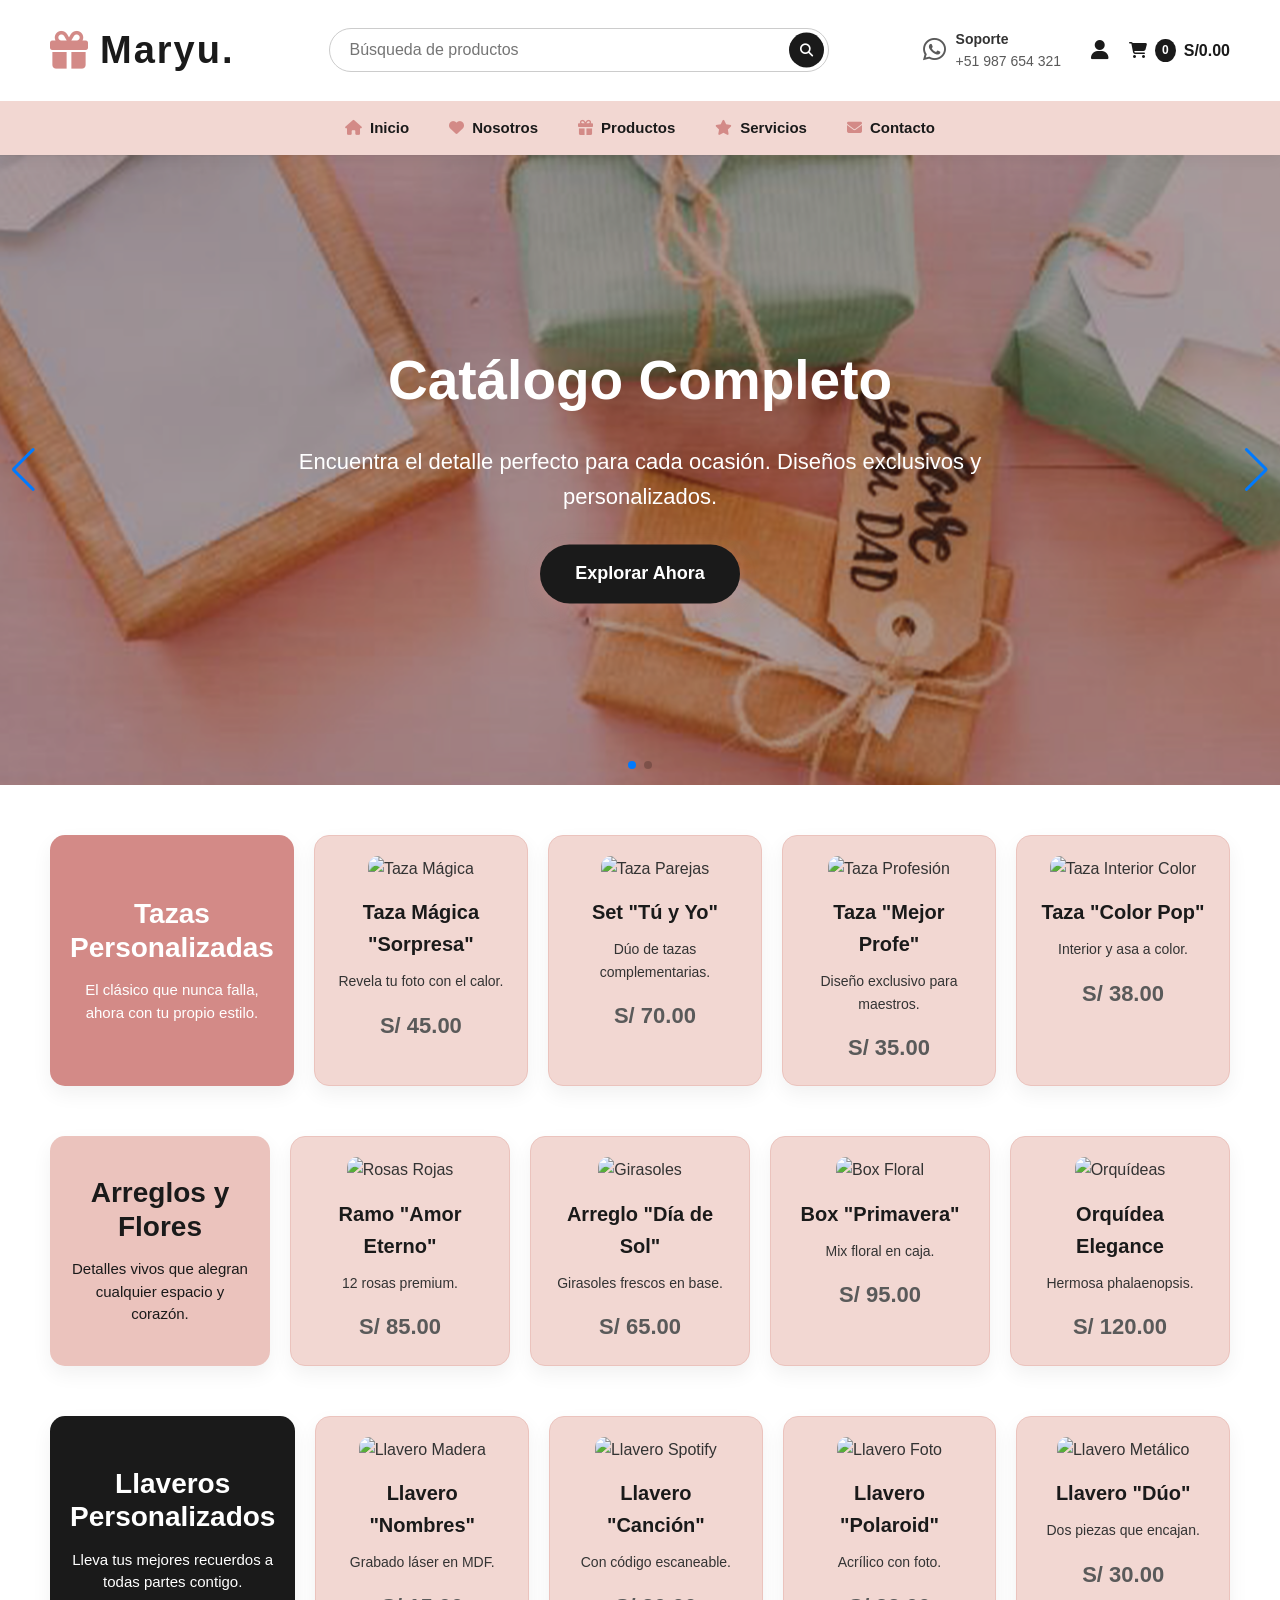
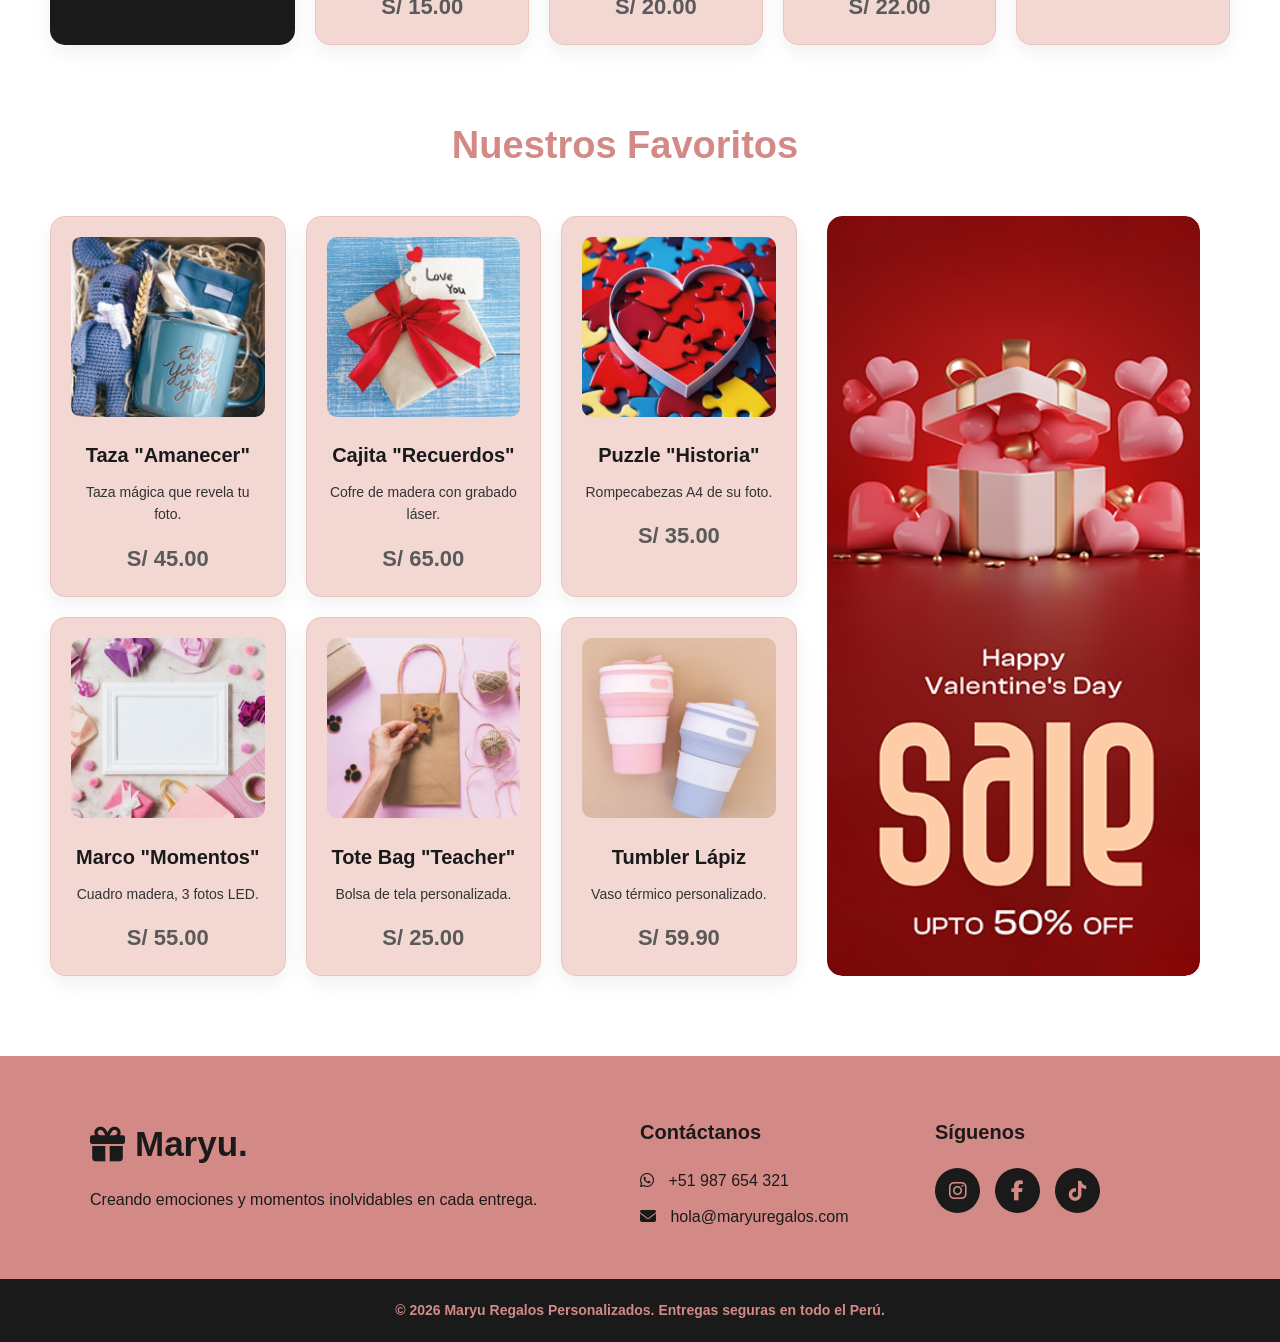
==== productos.html @ c8e222b6 "Actualizando archivos del proyecto" ====
<!DOCTYPE html>
<html lang="es">
<head>
    <meta charset="UTF-8">
    <meta name="viewport" content="width=device-width, initial-scale=1.0">
    <title>Catálogo - Maryu Regalos</title>
    <link rel="stylesheet" href="style.css">
    <link rel="stylesheet" href="https://cdnjs.cloudflare.com/ajax/libs/font-awesome/6.4.0/css/all.min.css">
    <link rel="stylesheet" href="https://cdn.jsdelivr.net/npm/swiper@10/swiper-bundle.min.css" />
</head>
<body>

    <header>
        <div class="header-top">
            <div class="logo"><i class="fas fa-gift"></i> Maryu.</div>
            
            <div class="search-bar">
                <input type="text" placeholder="Búsqueda de productos">
                <button type="submit"><i class="fas fa-search"></i></button>
            </div>
            
            <div class="header-right">
                <div class="header-contact">
                    <i class="fab fa-whatsapp"></i>
                    <div class="contact-text">
                        <span class="contact-title">Soporte</span>
                        <span class="contact-number">+51 987 654 321</span>
                    </div>
                </div>
                <div class="header-user-cart">
                    <a href="#"><i class="fas fa-user"></i></a>
                    <a href="#" class="cart-link">
                        <i class="fas fa-shopping-cart"></i> 
                        <span class="cart-count">0</span> S/0.00
                    </a>
                </div>
            </div>
        </div>
        
        <nav class="header-nav">
            <ul class="nav-links">
                <li><a href="index.html"><i class="fas fa-home"></i> Inicio</a></li>
                <li><a href="nosotros.html"><i class="fas fa-heart"></i> Nosotros</a></li>
                <li><a href="productos.html"><i class="fas fa-gift"></i> Productos</a></li>
                <li><a href="index.html#servicios"><i class="fas fa-star"></i> Servicios</a></li>
                <li><a href="#contactos"><i class="fas fa-envelope"></i> Contacto</a></li>
            </ul>
        </nav>
    </header>

    <main>
        <!-- EL BANNER SE MANTIENE -->
        <section id="inicio">
            <div class="swiper mySwiper">
                <div class="swiper-wrapper">
                    <div class="swiper-slide slide-1">
                        <div class="slide-content">
                            <h1>Catálogo Completo</h1>
                            <p>Encuentra el detalle perfecto para cada ocasión. Diseños exclusivos y personalizados.</p>
                            <a href="#catalogo-tazas" class="btn-principal">Explorar Ahora</a>
                        </div>
                    </div>
                    <div class="swiper-slide slide-2">
                        <div class="slide-content">
                            <h1>Regalos diseñados con el corazón</h1>
                            <p>Creamos emociones materializadas en madera y color. Cada detalle está pensado especialmente para ti.</p>
                            <a href="nosotros.html" class="btn-principal">Conoce Más</a>
                        </div>
                    </div>
                </div>
                <div class="swiper-pagination"></div>
                <div class="swiper-button-next"></div>
                <div class="swiper-button-prev"></div>
            </div>
        </section>

        <!-- CATEGORÍA 1: TAZAS -->
        <section id="catalogo-tazas" class="catalogo-seccion">
            <div class="productos-grid-5">
                <!-- Tarjeta de Título de Categoría -->
                <div class="tarjeta-categoria bg-primario">
                    <h2>Tazas Personalizadas</h2>
                    <p>El clásico que nunca falla, ahora con tu propio estilo.</p>
                </div>
                <!-- Tarjetas de Productos -->
                <div class="producto-card">
                    <img src="IMG/taza-1.png" alt="Taza Mágica" class="img-producto">
                    <h3>Taza Mágica "Sorpresa"</h3>
                    <p>Revela tu foto con el calor.</p>
                    <p class="precio">S/ 45.00</p>
                </div>
                <div class="producto-card">
                    <img src="IMG/taza-2.png" alt="Taza Parejas" class="img-producto">
                    <h3>Set "Tú y Yo"</h3>
                    <p>Dúo de tazas complementarias.</p>
                    <p class="precio">S/ 70.00</p>
                </div>
                <div class="producto-card">
                    <img src="IMG/taza-3.png" alt="Taza Profesión" class="img-producto">
                    <h3>Taza "Mejor Profe"</h3>
                    <p>Diseño exclusivo para maestros.</p>
                    <p class="precio">S/ 35.00</p>
                </div>
                <div class="producto-card">
                    <img src="IMG/taza-4.png" alt="Taza Interior Color" class="img-producto">
                    <h3>Taza "Color Pop"</h3>
                    <p>Interior y asa a color.</p>
                    <p class="precio">S/ 38.00</p>
                </div>
            </div>
        </section>

        <section id="catalogo-flores" class="catalogo-seccion">
            <div class="productos-grid-5">
                <!-- Tarjeta de Título de Categoría -->
                <div class="tarjeta-categoria bg-secundario">
                    <h2 class="texto-oscuro">Arreglos y Flores</h2>
                    <p class="texto-oscuro">Detalles vivos que alegran cualquier espacio y corazón.</p>
                </div>
                
                <div class="producto-card">
                    <img src="IMG/flor-1.png" alt="Rosas Rojas" class="img-producto">
                    <h3>Ramo "Amor Eterno"</h3>
                    <p>12 rosas premium.</p>
                    <p class="precio">S/ 85.00</p>
                </div>
                <div class="producto-card">
                    <img src="IMG/flor-2.png" alt="Girasoles" class="img-producto">
                    <h3>Arreglo "Día de Sol"</h3>
                    <p>Girasoles frescos en base.</p>
                    <p class="precio">S/ 65.00</p>
                </div>
                <div class="producto-card">
                    <img src="IMG/flor-3.png" alt="Box Floral" class="img-producto">
                    <h3>Box "Primavera"</h3>
                    <p>Mix floral en caja.</p>
                    <p class="precio">S/ 95.00</p>
                </div>
                <div class="producto-card">
                    <img src="IMG/flor-4.png" alt="Orquídeas" class="img-producto">
                    <h3>Orquídea Elegance</h3>
                    <p>Hermosa phalaenopsis.</p>
                    <p class="precio">S/ 120.00</p>
                </div>
            </div>
        </section>

       
        <section id="catalogo-llaveros" class="catalogo-seccion">
            <div class="productos-grid-5">
                <!-- Tarjeta de Título de Categoría -->
                <div class="tarjeta-categoria bg-oscuro">
                    <h2>Llaveros Personalizados</h2>
                    <p>Lleva tus mejores recuerdos a todas partes contigo.</p>
                </div>
                <!-- Tarjetas de Productos -->
                <div class="producto-card">
                    <img src="IMG/llavero-1.png" alt="Llavero Madera" class="img-producto">
                    <h3>Llavero "Nombres"</h3>
                    <p>Grabado láser en MDF.</p>
                    <p class="precio">S/ 15.00</p>
                </div>
                <div class="producto-card">
                    <img src="IMG/llavero-2.png" alt="Llavero Spotify" class="img-producto">
                    <h3>Llavero "Canción"</h3>
                    <p>Con código escaneable.</p>
                    <p class="precio">S/ 20.00</p>
                </div>
                <div class="producto-card">
                    <img src="IMG/llavero-3.png" alt="Llavero Foto" class="img-producto">
                    <h3>Llavero "Polaroid"</h3>
                    <p>Acrílico con foto.</p>
                    <p class="precio">S/ 22.00</p>
                </div>
                <div class="producto-card">
                    <img src="IMG/llavero-4.png" alt="Llavero Metálico" class="img-producto">
                    <h3>Llavero "Dúo"</h3>
                    <p>Dos piezas que encajan.</p>
                    <p class="precio">S/ 30.00</p>
                </div>
            </div>
        </section>

        
        <section id="favoritos">
            <h2 class="titulo-seccion" style="text-align: center; margin-bottom: 40px; color: var(--color-primario);">Nuestros Favoritos</h2>
            <div class="productos-layout" style="padding: 0 50px 80px 50px;">
              
                <div class="productos-grid-6">
                    <div class="favoritos-card">
                        <img src="IMG/regalos-1.png" alt="Taza blanca" class="img-producto">
                        <h3>Taza "Amanecer"</h3>
                        <p>Taza mágica que revela tu foto.</p>
                        <p class="precio">S/ 45.00</p>
                    </div>
                    <div class="favoritos-card">
                        <img src="IMG/regalos-2.png" alt="Caja de madera" class="img-producto">
                        <h3>Cajita "Recuerdos"</h3>
                        <p>Cofre de madera con grabado láser.</p>
                        <p class="precio">S/ 65.00</p>
                    </div>
                    <div class="favoritos-card">
                        <img src="IMG/regalos-3.png" alt="Foto rompecabezas" class="img-producto">
                        <h3>Puzzle "Historia"</h3>
                        <p>Rompecabezas A4 de su foto.</p>
                        <p class="precio">S/ 35.00</p>
                    </div>
                    <div class="favoritos-card">
                        <img src="IMG/regalos-4.png" alt="Fotos polaroid" class="img-producto">
                        <h3>Marco "Momentos"</h3>
                        <p>Cuadro madera, 3 fotos LED.</p>
                        <p class="precio">S/ 55.00</p>
                    </div>
                    <div class="favoritos-card">
                        <img src="IMG/regalos-5.png" alt="Bolso Personalizado" class="img-producto">
                        <h3>Tote Bag "Teacher"</h3>
                        <p>Bolsa de tela personalizada.</p>
                        <p class="precio">S/ 25.00</p>
                    </div>
                    <div class="favoritos-card">
                        <img src="IMG/regalos-6.png" alt="Tumbler" class="img-producto">
                        <h3>Tumbler Lápiz</h3>
                        <p>Vaso térmico personalizado.</p>
                        <p class="precio">S/ 59.90</p>
                    </div>
                </div>
                <!-- Lado Derecho: Banner Grande -->
                <div class="productos-banner-derecho">
                    <img src="IMG/banner-regalo.png" alt="Porque un detalle marca la diferencia" class="img-banner-vertical">
                </div>
            </div>
        </section>

    </main>

    
    <footer id="contactos">
        <div class="footer-top">
            <div class="footer-info">
                <h2 class="footer-logo"><i class="fas fa-gift"></i> Maryu.</h2>
                <p>Creando emociones y momentos inolvidables en cada entrega.</p>
            </div>
            
            <div class="footer-contacto">
                <h3>Contáctanos</h3>
                <p><i class="fab fa-whatsapp"></i> +51 987 654 321</p>
                <p><i class="fas fa-envelope"></i> hola@maryuregalos.com</p>
            </div>

            <div class="footer-redes">
                <h3>Síguenos</h3>
                <div class="redes-iconos">
                    <a href="#"><i class="fab fa-instagram"></i></a>
                    <a href="#"><i class="fab fa-facebook-f"></i></a>
                    <a href="#"><i class="fab fa-tiktok"></i></a>
                </div>
            </div>
        </div>
        
        <div class="footer-bottom">
            <p>&copy; 2026 Maryu Regalos Personalizados. Entregas seguras en todo el Perú.</p>
        </div>
    </footer>

    <script src="https://cdn.jsdelivr.net/npm/swiper@10/swiper-bundle.min.js"></script>
    <script>
        var swiper = new Swiper(".mySwiper", {
            loop: true,
            effect: "fade",
            autoplay: {
                delay: 4000,
                disableOnInteraction: false,
            },
            pagination: {
                el: ".swiper-pagination",
                clickable: true,
            },
            navigation: {
                nextEl: ".swiper-button-next",
                prevEl: ".swiper-button-prev",
            },
        });
    </script>
</body>
</html>
---- style.css ----
:root {
--color-fondo: #f2d7d2;
--color-secundario: #ebc3bd;
--color-primario: #d38a87;
--color-blanco: #ffffff;
--color-oscuro: #1a1a1a;
--color-texto: #333333;
--color-plomo: #5a5a5a;
}

*{
margin: 0;
padding: 0;
box-sizing: border-box;
font-family: 'Segoe UI', Tahoma, Geneva, Verdana, sans-serif;
}

body {
background-color: var(--color-fondo);
color: var(--color-texto);
line-height: 1.6;
}

header {
background-color: var(--color-blanco);
display: flex;
flex-direction: column;
position: sticky;
top: 0;
z-index: 1000;
box-shadow: 0 4px 15px rgba(0,0,0,0.05);
}

.header-top {
display: flex;
justify-content: space-between;
align-items: center;
padding: 20px 50px;
max-width: 1400px;
margin: 0 auto;
width: 100%;
}

.logo {
font-size: 38px;
font-weight: 900;
color: var(--color-oscuro);
letter-spacing: 2px;
display: flex;
align-items: center;
gap: 10px;
}

.logo i {
color: var(--color-primario);
}

.search-bar {
display: flex;
flex: 1;
max-width: 500px;
margin: 0 30px;
position: relative;
}

.search-bar input {
width: 100%;
padding: 12px 20px;
border: 1px solid #ccc;
border-radius: 30px;
font-size: 16px;
outline: none;
}

.search-bar button {
position: absolute;
right: 5px;
top: 50%;
transform: translateY(-50%);
background-color: var(--color-oscuro);
color: var(--color-blanco);
border: none;
border-radius: 50%;
width: 35px;
height: 35px;
cursor: pointer;
}

.header-right {
display: flex;
align-items: center;
gap: 30px;
}

.header-contact {
display: flex;
align-items: center;
gap: 10px;
}

.header-contact i {
font-size: 26px;
color: var(--color-plomo);
}

.contact-text {
display: flex;
flex-direction: column;
}

.contact-title {
font-weight: bold;
font-size: 14px;
color: var(--color-texto);
}

.contact-number {
font-size: 14px;
color: var(--color-plomo);
}

.header-user-cart {
display: flex;
align-items: center;
gap: 20px;
}

.header-user-cart a {
color: var(--color-oscuro);
text-decoration: none;
font-size: 20px;
display: flex;
align-items: center;
gap: 8px;
font-weight: bold;
transition: color 0.3s;
}

.header-user-cart a:hover {
color: var(--color-primario);
}

.cart-link {
font-size: 16px !important;
}

.cart-count {
background-color: var(--color-oscuro);
color: var(--color-blanco);
font-size: 12px;
padding: 2px 7px;
border-radius: 50%;
}

.header-nav {
background-color: var(--color-fondo);
padding: 15px 50px;
display: flex;
justify-content: center;
}

.nav-links {
display: flex;
list-style: none;
gap: 40px;
}

.nav-links a {
text-decoration: none;
color: var(--color-oscuro);
font-weight: 600;
font-size: 15px;
transition: color 0.3s;
display: flex;
align-items: center;
gap: 8px;
}

.nav-links a i {
color: var(--color-primario);
}

.nav-links a:hover {
color: var(--color-primario);
}

#inicio {
height: 70vh;
width: 100%;
display: block;
}

.swiper {
width: 100%;
height: 100%;
}

.swiper-slide {
background-size: cover;
background-position: center;
position: relative;
}

.swiper-slide::before {
content: '';
position: absolute;
top: 0;
left: 0;
width: 100%;
height: 100%;
background: rgba(51, 26, 25, 0.4);
z-index: 1;
}

.slide-1 { background-image: url('IMG/banner-1.png'); }
.slide-2 { background-image: url('IMG/banner-2.png'); }

.slide-content {
position: absolute;
top: 50%;
left: 50%;
transform: translate(-50%, -50%);
z-index: 2;
display: flex;
flex-direction: column;
justify-content: center;
align-items: center;
width: 100%;
text-align: center;
color: var(--color-blanco);
padding: 0 20px;
}

.slide-content h1 {
font-size: 55px;
margin-bottom: 20px;
font-weight: 800;
}

.slide-content p {
font-size: 22px;
max-width: 700px;
margin: 0 auto 30px auto;
}

.swiper-button-next,
.swiper-button-prev { color: var(--color-blanco); }

.swiper-pagination-bullet-active { background-color: var(--color-primario); }

.btn-principal {
display: inline-block;
background-color: var(--color-oscuro);
color: var(--color-blanco);
padding: 15px 35px;
text-decoration: none;
font-size: 18px;
font-weight: bold;
border-radius: 30px;
transition: transform 0.3s, background 0.3s;
box-shadow: 0 5px 15px rgba(211, 138, 135, 0.4);
}

.btn-principal:hover {
background-color: var(--color-plomo);
transform: translateY(-3px);
}

#nosotros {
padding: 80px 50px;
display: flex;
align-items: center;
gap: 50px;
max-width: 1200px;
margin: 0 auto;
}

.nosotros-img-grid {
flex: 1;
display: grid;
grid-template-columns: 1fr 1fr;
gap: 15px;
}

.nosotros-img-grid img {
width: 100%;
object-fit: cover;
border-radius: 15px;
box-shadow: 0 5px 15px rgba(0,0,0,0.1);
transition: transform 0.4s ease;
}

.nosotros-img-grid img:hover { transform: scale(1.03); }

.img-1 { grid-column: 1 / 3; height: 250px; }
.img-2, .img-3 { height: 200px; }

.nosotros-texto { flex: 1; }

.nosotros-texto h2 {
font-size: 38px;
color: var(--color-primario);
margin-bottom: 20px;
font-weight: 800;
}

.nosotros-texto p {
font-weight: 400;
color: var(--color-texto);
}

/*PRODUCTOS*/

#productos {
padding: 80px 50px;
background-color: var(--color-blanco);
text-align: center;
}

.titulo-seccion {
font-size: 38px;
color: var(--color-primario);
margin-bottom: 50px;
font-weight: 800;
text-align: center;
width: 100%;
}

.productos-layout {
display: flex;
gap: 30px;
max-width: 1400px;
margin: 0 auto;
align-items: stretch;
}

.productos-grid-6 {
flex: 2;
display: grid;
grid-template-columns: repeat(3, 1fr);
gap: 20px;
}

.producto-card {
background-color: var(--color-fondo);
padding: 20px;
border-radius: 15px;
box-shadow: 0 8px 20px rgba(0,0,0,0.06);
transition: transform 0.3s, border-color 0.3s;
border: 1px solid var(--color-secundario);
overflow: hidden;
text-align: center;
}

.producto-card:hover {
transform: translateY(-10px);
border-color: var(--color-primario);
}

.img-producto {
width: 100%;
height: 180px;
object-fit: cover;
border-radius: 10px;
margin-bottom: 15px;
transition: transform 0.4s ease;
}

.producto-card:hover .img-producto { transform: scale(1.05); }

.producto-card h3 {
color: var(--color-oscuro);
font-size: 20px;
margin-bottom: 10px;
}

.producto-card p {
font-size: 14px;
color: var(--color-texto);
}

.producto-card .precio {
color: var(--color-plomo);
font-size: 22px;
font-weight: 900;
margin-top: 15px;
}

.productos-banner-derecho {
flex: 1;
border-radius: 15px;
overflow: hidden;
}

.img-banner-vertical {
width: 100%;
height: 100%;
object-fit: cover;
border-radius: 15px;
}

.banner-aprobacion {
background-color: var(--color-primario);
color: var(--color-oscuro);
text-align: center;
padding: 30px 20px;
font-size: 22px;
font-weight: 900;
letter-spacing: 1px;
}

.banner-aprobacion i {
font-size: 28px;
margin-right: 10px;
vertical-align: middle;
}

#servicios {
padding: 80px 50px;
text-align: center;
}

.servicios-grid-4 {
display: flex;
justify-content: center;
gap: 20px;
max-width: 1400px;
margin: 0 auto;
flex-wrap: wrap;
}

.servicio-item {
position: relative;
width: 300px;
height: 300px;
border-radius: 15px;
overflow: hidden;
cursor: pointer;
box-shadow: 0 10px 20px rgba(0,0,0,0.1);
}

.img-servicio {
width: 100%;
height: 100%;
object-fit: cover;
transition: transform 0.5s ease;
}

.servicio-overlay {
position: absolute;
top: 0;
left: 0;
width: 100%;
height: 100%;
background-color: rgba(235, 195, 189, 0.95);
color: var(--color-oscuro);
display: flex;
flex-direction: column;
justify-content: center;
align-items: center;
padding: 40px;
opacity: 0;
transition: opacity 0.4s ease;
}

.servicio-item:hover .servicio-overlay { opacity: 1; }
.servicio-item:hover .img-servicio { transform: scale(1.1); }

.servicio-overlay h3 {
font-size: 22px;
margin-bottom: 15px;
color: var(--color-oscuro);
}

.servicio-overlay p {
font-size: 14px;
margin-bottom: 25px;
}

.btn-outline {
border: 2px solid var(--color-oscuro);
color: var(--color-oscuro);
background: transparent;
padding: 10px 25px;
font-weight: bold;
border-radius: 25px;
text-decoration: none;
transition: 0.3s;
}

.btn-outline:hover {
background: var(--color-oscuro);
color: var(--color-fondo);
}

#contactos {
background-color: var(--color-primario);
}

.footer-top {
display: flex;
justify-content: space-between;
max-width: 1200px;
margin: 0 auto;
flex-wrap: wrap;
gap: 40px;
padding: 60px 50px 40px 50px;
color: var(--color-oscuro);
}

.footer-info { flex: 2; min-width: 300px; }

.footer-logo {
font-size: 35px;
font-weight: 900;
color: var(--color-oscuro);
margin-bottom: 15px;
display: flex;
align-items: center;
gap: 10px;
}

.footer-contacto, .footer-redes { flex: 1; min-width: 200px; }

.footer-contacto h3, .footer-redes h3 {
color: var(--color-oscuro);
font-size: 20px;
margin-bottom: 20px;
}

.footer-contacto p {
margin-bottom: 10px;
font-size: 16px;
}

.footer-contacto i {
margin-right: 10px;
color: var(--color-oscuro);
}

.redes-iconos {
display: flex;
gap: 15px;
}

.redes-iconos a {
color: var(--color-primario);
background-color: var(--color-oscuro);
width: 45px;
height: 45px;
display: flex;
justify-content: center;
align-items: center;
border-radius: 50%;
text-decoration: none;
font-size: 20px;
transition: 0.3s;
}

.redes-iconos a:hover {
background-color: var(--color-oscuro);
color: var(--color-blanco);
transform: translateY(-5px);
}

.footer-bottom {
background-color: var(--color-oscuro);
color: var(--color-primario); 
text-align: center;
padding: 20px;
font-size: 14px;
font-weight: bold;
}

#nuestra-historia {
padding: 80px 50px;
background-color: var(--color-blanco);
}

.historia-container {
display: flex;
align-items: center;
gap: 60px;
max-width: 1200px;
margin: 0 auto;
}

.historia-texto {
flex: 1;
}

.historia-texto p {
font-size: 18px;
margin-bottom: 20px;
color: var(--color-plomo);
}

.historia-img-wrapper {
flex: 1;
}

.img-historia {
width: 100%;
border-radius: 20px;
}

#nuestro-equipo {
padding: 80px 50px;
background-color: var(--color-fondo);
text-align: center;
}

.equipo-grid {
display: flex;
justify-content: center;
gap: 40px;
max-width: 1200px;
margin: 0 auto;
flex-wrap: wrap;
}

.equipo-card {
background-color: var(--color-blanco);
padding: 40px 20px;
border-radius: 20px;
width: 320px;
box-shadow: 0 10px 30px rgba(0,0,0,0.05);
transition: transform 0.3s;
}

.equipo-card:hover {
transform: translateY(-10px);
}

.equipo-img {
width: 120px;
height: 120px;
border-radius: 50%;
object-fit: cover;
margin-bottom: 20px;
border: 4px solid var(--color-secundario);
}

.equipo-card h3 {
color: var(--color-oscuro);
font-size: 24px;
margin-bottom: 5px;
}

.equipo-rol {
color: var(--color-primario);
font-weight: bold;
font-size: 16px;
margin-bottom: 15px;
text-transform: uppercase;
letter-spacing: 1px;
}

.equipo-desc {
color: var(--color-plomo);
font-size: 15px;
line-height: 1.6;
}

#galeria-momentos {
padding: 80px 50px;
background-color: var(--color-blanco);
text-align: center;
}

.galeria-grid {
display: grid;
grid-template-columns: repeat(4, 1fr);
grid-auto-rows: 250px;
gap: 15px;
max-width: 1200px;
margin: 0 auto;
}

.galeria-img {
width: 100%;
height: 100%;
object-fit: cover;
border-radius: 15px;
transition: opacity 0.3s, transform 0.3s;
}

.galeria-img:hover {
opacity: 0.9;
transform: scale(1.02);
}

.img-larga {
grid-row: span 2;
}

.img-ancha {
grid-column: span 2;
}

.catalogo-seccion {
    padding-top: 50px;
    background-color: var(--color-blanco);
}

.productos-grid-5 {
    display: grid;
    grid-template-columns: repeat(5, 1fr);
    gap: 20px;
    max-width: 1400px;
    margin: 0 auto;
    padding: 0 50px 0px 50px;
}

.tarjeta-categoria {
    border-radius: 15px;
    padding: 30px 20px;
    display: flex;
    flex-direction: column;
    justify-content: center;
    align-items: center;
    text-align: center;
    box-shadow: 0 8px 20px rgba(0,0,0,0.06);
    color: var(--color-blanco);
}

.tarjeta-categoria h2 {
    font-size: 28px;
    font-weight: 800;
    margin-bottom: 15px;
    line-height: 1.2;
}

.tarjeta-categoria p {
    font-size: 15px;
    line-height: 1.5;
}

.bg-primario {
    background-color: var(--color-primario);
}

.bg-secundario {
    background-color: var(--color-secundario);
}

.bg-oscuro {
    background-color: var(--color-oscuro);
}

.texto-oscuro {
    color: var(--color-oscuro);
}

@media (max-width: 1200px) {
    .productos-grid-5 {
        grid-template-columns: repeat(3, 1fr);
    }
    .tarjeta-categoria {
        grid-column: span 3;
    }
}

@media (max-width: 900px) {
    .productos-grid-5 {
        grid-template-columns: repeat(2, 1fr);
    }
    .tarjeta-categoria {
        grid-column: span 2; 
    }
}

@media (max-width: 600px) {
    .productos-grid-5 {
        grid-template-columns: 1fr;
    }
    .tarjeta-categoria {
        grid-column: span 1;
    }
}
/*productos-favoritos*/

#favoritos {
padding: 70px 30px 0px 0px;
background-color: var(--color-blanco);
text-align: center;
}

.favoritos-seccion {
font-size: 38px;
color: var(--color-primario);
margin-bottom: 20px;
font-weight: 800;
text-align: center;
width: 100%;
}

.favoritos-layout {
display: flex;
gap: 30px;
max-width: 1400px;
margin: 0 auto;
align-items: stretch;
}

.favoritos-grid-6 {
flex: 2;
display: grid;
grid-template-columns: repeat(3, 1fr);
gap: 20px;
}

.favoritos-card {
background-color: var(--color-fondo);
padding: 20px;
border-radius: 15px;
box-shadow: 0 8px 20px rgba(0,0,0,0.06);
transition: transform 0.3s, border-color 0.3s;
border: 1px solid var(--color-secundario);
overflow: hidden;
text-align: center;
}

.favoritos-card:hover {
transform: translateY(-10px);
border-color: var(--color-primario);
}

.img-favoritos {
width: 100%;
height: 180px;
object-fit: cover;
border-radius: 10px;
margin-bottom: 15px;
transition: transform 0.4s ease;
}

.favoritos-card:hover .img-favoritos { transform: scale(1.05); }

.favoritos-card h3 {
color: var(--color-oscuro);
font-size: 20px;
margin-bottom: 10px;
}

.favoritos-card p {
font-size: 14px;
color: var(--color-texto);
}

.favoritos-card .precio {
color: var(--color-plomo);
font-size: 22px;
font-weight: 900;
margin-top: 15px;
}

.favoritos-banner-derecho {
flex: 1;
border-radius: 15px;
overflow: hidden;
}

.img-banner-vertical {
width: 100%;
height: 100%;
object-fit: cover;
border-radius: 15px;
}

.banner-aprobacion {
background-color: var(--color-primario);
color: var(--color-oscuro);
text-align: center;
padding: 30px 20px;
font-size: 22px;
font-weight: 900;
letter-spacing: 1px;
}

.banner-aprobacion i {
font-size: 28px;
margin-right: 10px;
vertical-align: middle;
}
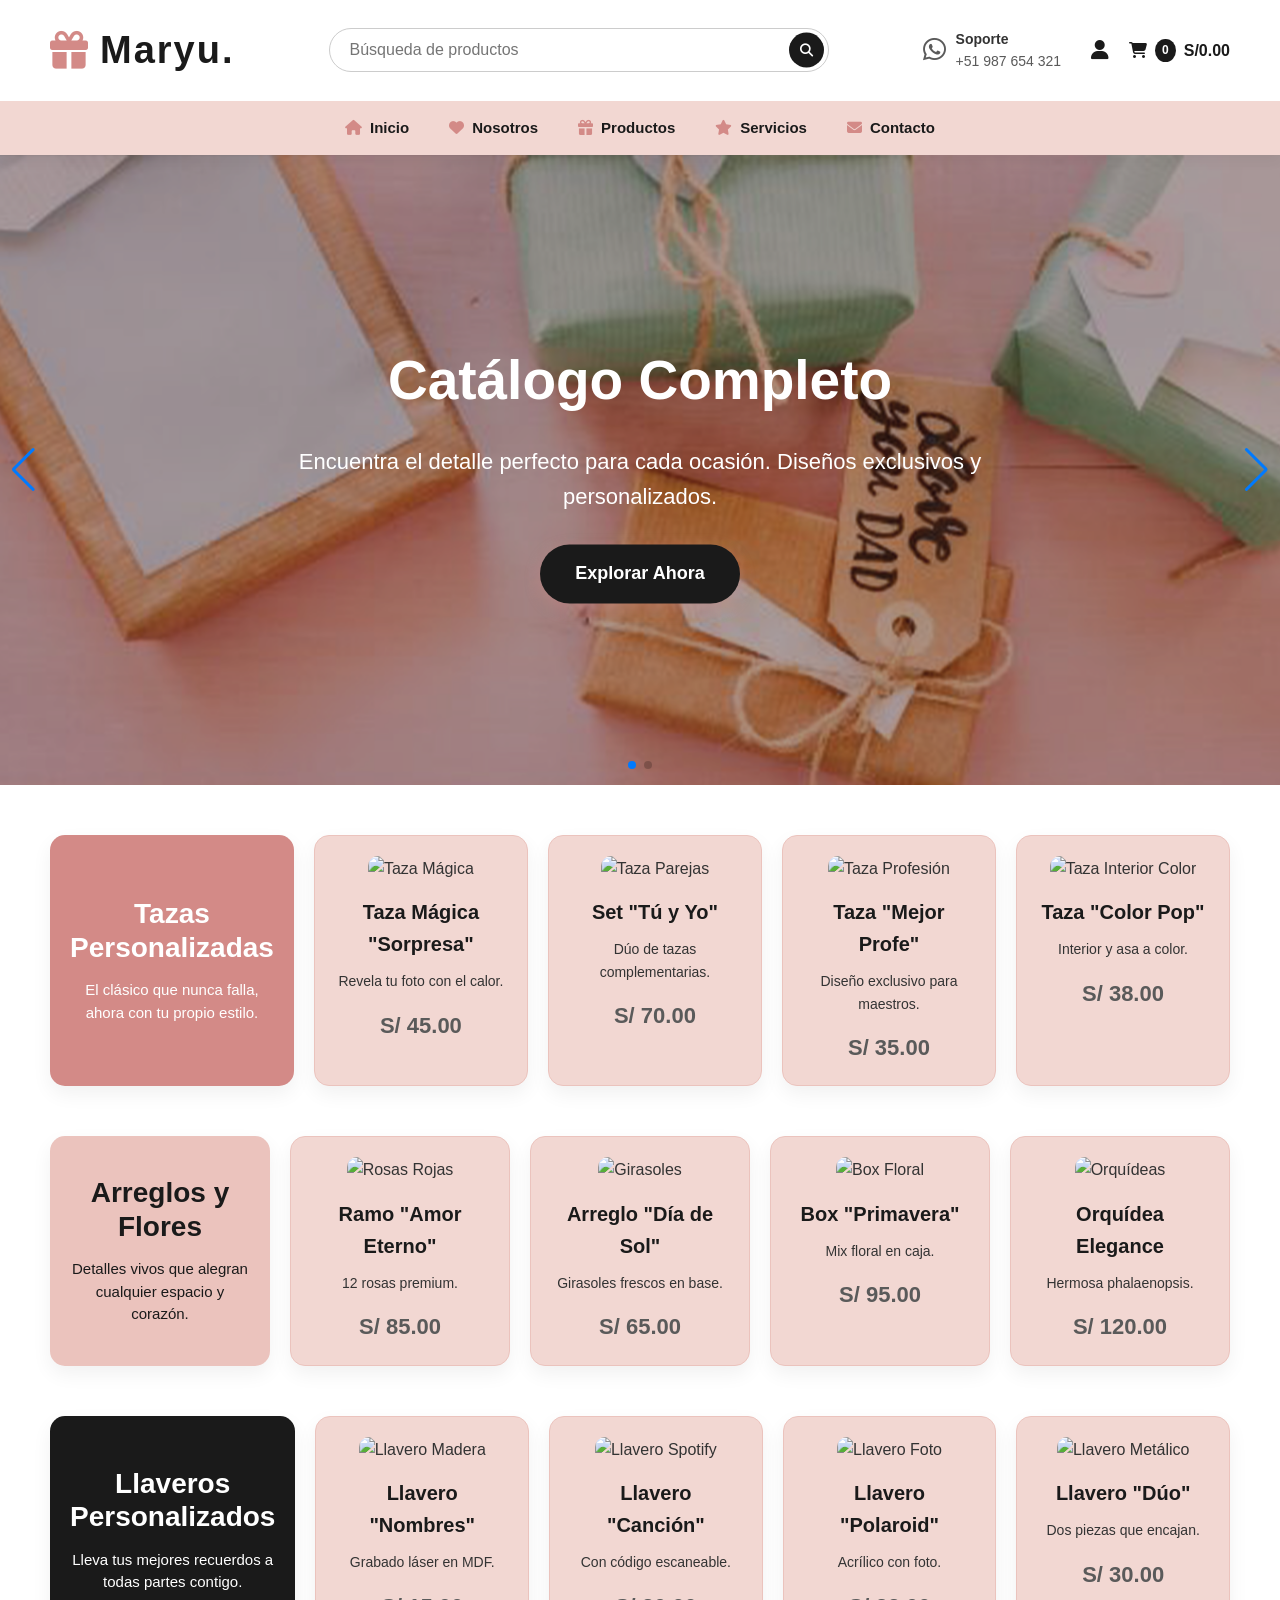
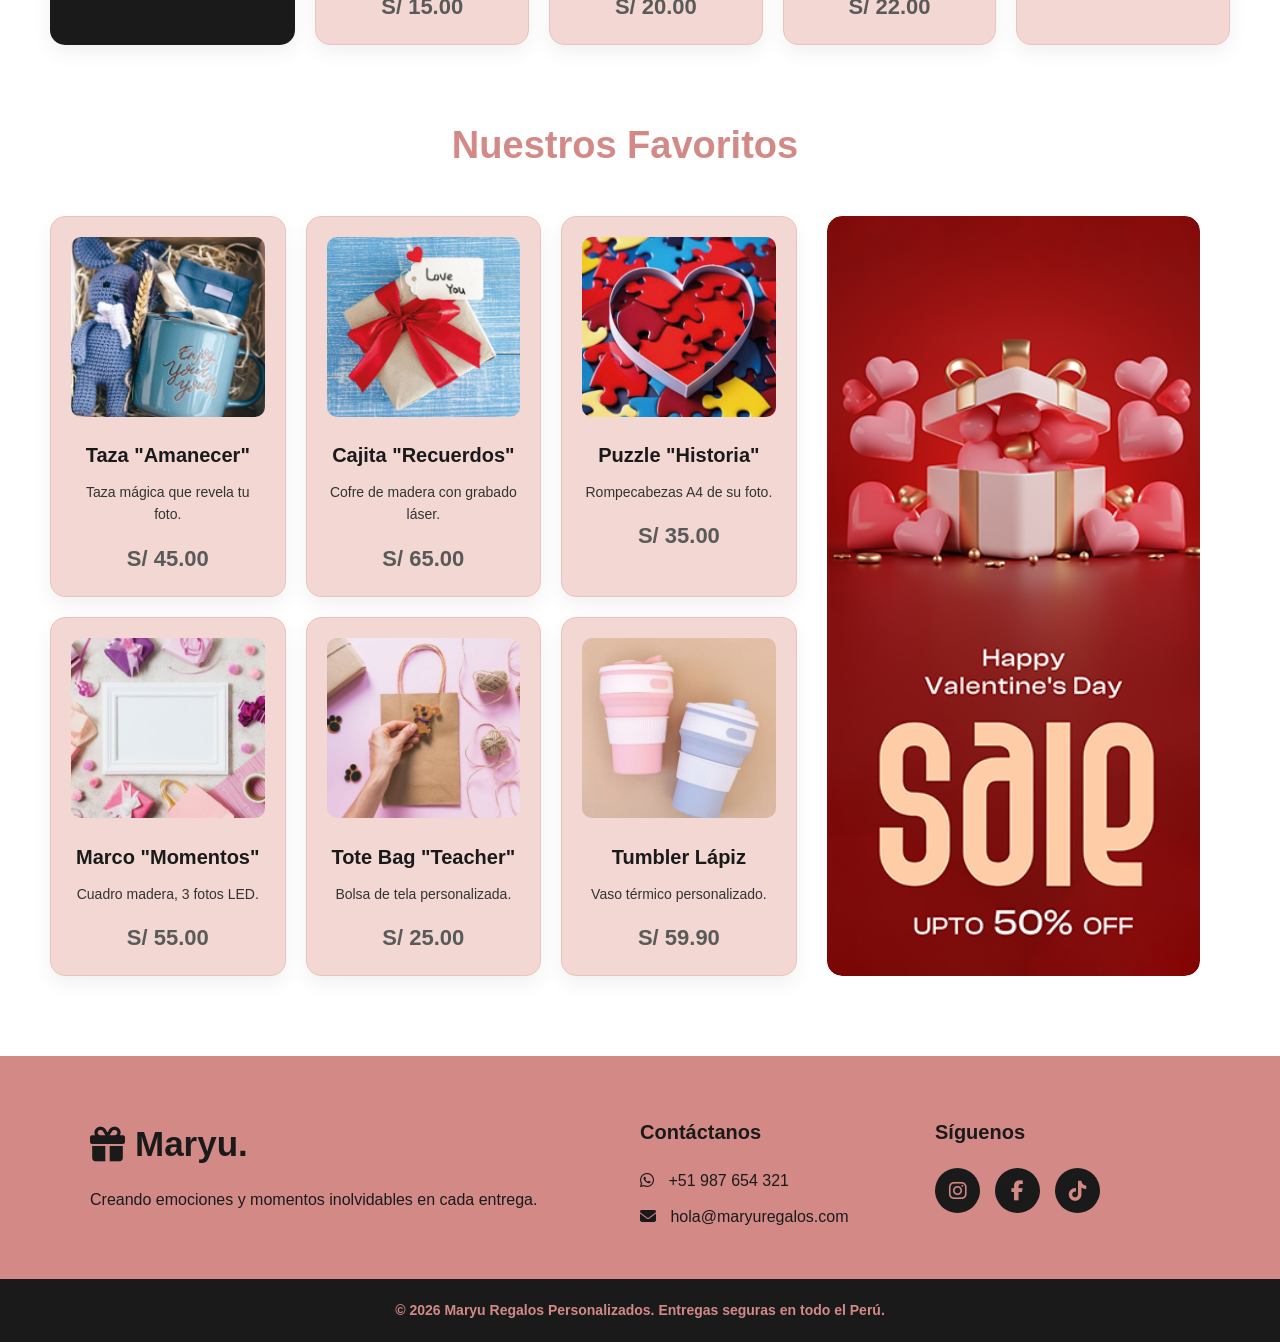
==== commit 42fb5aae: "Entrega final completa - proyecto web Maryu" ====
--- a/productos.html
+++ b/productos.html
@@ -5,8 +5,10 @@
     <meta name="viewport" content="width=device-width, initial-scale=1.0">
     <title>Catálogo - Maryu Regalos</title>
     <link rel="stylesheet" href="style.css">
+    <link href="https://fonts.googleapis.com/css2?family=Poppins:wght@300;400;600;800&display=swap" rel="stylesheet">
     <link rel="stylesheet" href="https://cdnjs.cloudflare.com/ajax/libs/font-awesome/6.4.0/css/all.min.css">
-    <link rel="stylesheet" href="https://cdn.jsdelivr.net/npm/swiper@10/swiper-bundle.min.css" />
+    <link rel="stylesheet" href="https://cdn.jsdelivr.net/npm/swiper@10/swiper-bundle.min.css"> 
+    <link href="https://unpkg.com/aos@2.3.1/dist/aos.css" rel="stylesheet"/>
 </head>
 <body>
 
@@ -49,7 +51,7 @@
     </header>
 
     <main>
-        <!-- EL BANNER SE MANTIENE -->
+    
         <section id="inicio">
             <div class="swiper mySwiper">
                 <div class="swiper-wrapper">
@@ -74,34 +76,34 @@
             </div>
         </section>
 
-        <!-- CATEGORÍA 1: TAZAS -->
         <section id="catalogo-tazas" class="catalogo-seccion">
             <div class="productos-grid-5">
-                <!-- Tarjeta de Título de Categoría -->
-                <div class="tarjeta-categoria bg-primario">
+          
+                <div class="tarjeta-categoria bg-primario" data-aos="fade-up">
                     <h2>Tazas Personalizadas</h2>
                     <p>El clásico que nunca falla, ahora con tu propio estilo.</p>
                 </div>
-                <!-- Tarjetas de Productos -->
-                <div class="producto-card">
+          
+            
+                <div class="producto-card" data-aos="fade-up">
                     <img src="IMG/taza-1.png" alt="Taza Mágica" class="img-producto">
                     <h3>Taza Mágica "Sorpresa"</h3>
                     <p>Revela tu foto con el calor.</p>
                     <p class="precio">S/ 45.00</p>
                 </div>
-                <div class="producto-card">
+                <div class="producto-card" data-aos="fade-up">
                     <img src="IMG/taza-2.png" alt="Taza Parejas" class="img-producto">
                     <h3>Set "Tú y Yo"</h3>
                     <p>Dúo de tazas complementarias.</p>
                     <p class="precio">S/ 70.00</p>
                 </div>
-                <div class="producto-card">
+                <div class="producto-card" data-aos="fade-up">
                     <img src="IMG/taza-3.png" alt="Taza Profesión" class="img-producto">
                     <h3>Taza "Mejor Profe"</h3>
                     <p>Diseño exclusivo para maestros.</p>
                     <p class="precio">S/ 35.00</p>
                 </div>
-                <div class="producto-card">
+                <div class="producto-card" data-aos="fade-up">
                     <img src="IMG/taza-4.png" alt="Taza Interior Color" class="img-producto">
                     <h3>Taza "Color Pop"</h3>
                     <p>Interior y asa a color.</p>
@@ -110,33 +112,34 @@
             </div>
         </section>
 
+    
         <section id="catalogo-flores" class="catalogo-seccion">
             <div class="productos-grid-5">
-                <!-- Tarjeta de Título de Categoría -->
-                <div class="tarjeta-categoria bg-secundario">
+            
+                <div class="tarjeta-categoria bg-secundario" data-aos="fade-up">
                     <h2 class="texto-oscuro">Arreglos y Flores</h2>
                     <p class="texto-oscuro">Detalles vivos que alegran cualquier espacio y corazón.</p>
                 </div>
                 
-                <div class="producto-card">
+                <div class="producto-card" data-aos="fade-up">
                     <img src="IMG/flor-1.png" alt="Rosas Rojas" class="img-producto">
                     <h3>Ramo "Amor Eterno"</h3>
                     <p>12 rosas premium.</p>
                     <p class="precio">S/ 85.00</p>
                 </div>
-                <div class="producto-card">
+                <div class="producto-card" data-aos="fade-up">
                     <img src="IMG/flor-2.png" alt="Girasoles" class="img-producto">
                     <h3>Arreglo "Día de Sol"</h3>
                     <p>Girasoles frescos en base.</p>
                     <p class="precio">S/ 65.00</p>
                 </div>
-                <div class="producto-card">
+                <div class="producto-card" data-aos="fade-up">
                     <img src="IMG/flor-3.png" alt="Box Floral" class="img-producto">
                     <h3>Box "Primavera"</h3>
                     <p>Mix floral en caja.</p>
                     <p class="precio">S/ 95.00</p>
                 </div>
-                <div class="producto-card">
+                <div class="producto-card" data-aos="fade-up">
                     <img src="IMG/flor-4.png" alt="Orquídeas" class="img-producto">
                     <h3>Orquídea Elegance</h3>
                     <p>Hermosa phalaenopsis.</p>
@@ -145,34 +148,33 @@
             </div>
         </section>
 
-       
         <section id="catalogo-llaveros" class="catalogo-seccion">
             <div class="productos-grid-5">
-                <!-- Tarjeta de Título de Categoría -->
-                <div class="tarjeta-categoria bg-oscuro">
+                <!-- Tarjeta de Título con AOS -->
+                <div class="tarjeta-categoria bg-oscuro" data-aos="fade-up">
                     <h2>Llaveros Personalizados</h2>
                     <p>Lleva tus mejores recuerdos a todas partes contigo.</p>
                 </div>
-                <!-- Tarjetas de Productos -->
-                <div class="producto-card">
+                
+                <div class="producto-card" data-aos="fade-up">
                     <img src="IMG/llavero-1.png" alt="Llavero Madera" class="img-producto">
                     <h3>Llavero "Nombres"</h3>
                     <p>Grabado láser en MDF.</p>
                     <p class="precio">S/ 15.00</p>
                 </div>
-                <div class="producto-card">
+                <div class="producto-card" data-aos="fade-up">
                     <img src="IMG/llavero-2.png" alt="Llavero Spotify" class="img-producto">
                     <h3>Llavero "Canción"</h3>
                     <p>Con código escaneable.</p>
                     <p class="precio">S/ 20.00</p>
                 </div>
-                <div class="producto-card">
+                <div class="producto-card" data-aos="fade-up">
                     <img src="IMG/llavero-3.png" alt="Llavero Foto" class="img-producto">
                     <h3>Llavero "Polaroid"</h3>
                     <p>Acrílico con foto.</p>
                     <p class="precio">S/ 22.00</p>
                 </div>
-                <div class="producto-card">
+                <div class="producto-card" data-aos="fade-up">
                     <img src="IMG/llavero-4.png" alt="Llavero Metálico" class="img-producto">
                     <h3>Llavero "Dúo"</h3>
                     <p>Dos piezas que encajan.</p>
@@ -181,51 +183,51 @@
             </div>
         </section>
 
-        
         <section id="favoritos">
             <h2 class="titulo-seccion" style="text-align: center; margin-bottom: 40px; color: var(--color-primario);">Nuestros Favoritos</h2>
             <div class="productos-layout" style="padding: 0 50px 80px 50px;">
               
                 <div class="productos-grid-6">
-                    <div class="favoritos-card">
+                    <!-- Tarjetas de favoritos con AOS -->
+                    <div class="favoritos-card" data-aos="fade-up">
                         <img src="IMG/regalos-1.png" alt="Taza blanca" class="img-producto">
                         <h3>Taza "Amanecer"</h3>
                         <p>Taza mágica que revela tu foto.</p>
                         <p class="precio">S/ 45.00</p>
                     </div>
-                    <div class="favoritos-card">
+                    <div class="favoritos-card" data-aos="fade-up">
                         <img src="IMG/regalos-2.png" alt="Caja de madera" class="img-producto">
                         <h3>Cajita "Recuerdos"</h3>
                         <p>Cofre de madera con grabado láser.</p>
                         <p class="precio">S/ 65.00</p>
                     </div>
-                    <div class="favoritos-card">
+                    <div class="favoritos-card" data-aos="fade-up">
                         <img src="IMG/regalos-3.png" alt="Foto rompecabezas" class="img-producto">
                         <h3>Puzzle "Historia"</h3>
                         <p>Rompecabezas A4 de su foto.</p>
                         <p class="precio">S/ 35.00</p>
                     </div>
-                    <div class="favoritos-card">
+                    <div class="favoritos-card" data-aos="fade-up">
                         <img src="IMG/regalos-4.png" alt="Fotos polaroid" class="img-producto">
                         <h3>Marco "Momentos"</h3>
                         <p>Cuadro madera, 3 fotos LED.</p>
                         <p class="precio">S/ 55.00</p>
                     </div>
-                    <div class="favoritos-card">
+                    <div class="favoritos-card" data-aos="fade-up">
                         <img src="IMG/regalos-5.png" alt="Bolso Personalizado" class="img-producto">
                         <h3>Tote Bag "Teacher"</h3>
                         <p>Bolsa de tela personalizada.</p>
                         <p class="precio">S/ 25.00</p>
                     </div>
-                    <div class="favoritos-card">
+                    <div class="favoritos-card" data-aos="fade-up">
                         <img src="IMG/regalos-6.png" alt="Tumbler" class="img-producto">
                         <h3>Tumbler Lápiz</h3>
                         <p>Vaso térmico personalizado.</p>
                         <p class="precio">S/ 59.90</p>
                     </div>
                 </div>
-                <!-- Lado Derecho: Banner Grande -->
-                <div class="productos-banner-derecho">
+            
+                <div class="productos-banner-derecho" data-aos="fade-left">
                     <img src="IMG/banner-regalo.png" alt="Porque un detalle marca la diferencia" class="img-banner-vertical">
                 </div>
             </div>
@@ -233,7 +235,6 @@
 
     </main>
 
-    
     <footer id="contactos">
         <div class="footer-top">
             <div class="footer-info">
@@ -281,5 +282,13 @@
             },
         });
     </script>
+
+    <script src="https://unpkg.com/aos@2.3.1/dist/aos.js"></script>
+    <script>
+        AOS.init({
+            duration: 800,
+            once: true 
+        });
+    </script>
 </body>
 </html>
--- a/style.css
+++ b/style.css
@@ -882,4 +882,244 @@
 font-size: 28px;
 margin-right: 10px;
 vertical-align: middle;
+}
+
+.banner-servicios {
+    background-image: url('IMG/banner-regalo.png'); 
+}
+
+.servicios-grid-detalle {
+    display: grid;
+    grid-template-columns: repeat(2, 1fr);
+    gap: 40px;
+    max-width: 1300px;
+    margin: 0 auto;
+    padding: 20px 50px 80px 50px;
+}
+
+.servicio-card-detalle {
+    display: flex;
+    background-color: var(--color-blanco);
+    border-radius: 15px;
+    overflow: hidden;
+    box-shadow: 0 10px 30px rgba(0,0,0,0.08);
+    border: 1px solid var(--color-secundario);
+    transition: transform 0.3s;
+}
+
+.servicio-card-detalle:hover {
+    transform: translateY(-5px);
+    border-color: var(--color-primario);
+}
+
+.servicio-card-detalle img {
+    width: 45%;
+    object-fit: cover;
+}
+
+.servicio-info {
+    width: 55%;
+    padding: 35px 30px;
+    display: flex;
+    flex-direction: column;
+    justify-content: center;
+}
+
+.servicio-info h3 {
+    font-size: 24px;
+    color: var(--color-primario);
+    margin-bottom: 15px;
+    display: flex;
+    align-items: center;
+    gap: 10px;
+}
+
+.servicio-info h3 i {
+    color: var(--color-oscuro);
+}
+
+.servicio-info p {
+    color: var(--color-plomo);
+    font-size: 15px;
+    margin-bottom: 20px;
+    line-height: 1.6;
+}
+
+.lista-beneficios {
+    list-style: none;
+    padding: 0;
+}
+
+.lista-beneficios li {
+    font-size: 14px;
+    color: var(--color-texto);
+    margin-bottom: 8px;
+    display: flex;
+    align-items: center;
+    gap: 8px;
+    font-weight: 600;
+}
+
+.lista-beneficios li i {
+    color: var(--color-primario);
+}
+
+.banner-cta {
+    background-color: var(--color-secundario);
+    text-align: center;
+    padding: 60px 20px;
+    margin-bottom: 0;
+}
+
+.banner-cta h2 {
+    color: var(--color-oscuro);
+    font-size: 35px;
+    font-weight: 800;
+    margin-bottom: 10px;
+}
+
+.banner-cta p {
+    color: var(--color-oscuro);
+    font-size: 18px;
+    margin-bottom: 30px;
+}
+
+@media (max-width: 1100px) {
+    .servicios-grid-detalle {
+        grid-template-columns: 1fr;
+    }
+}
+
+@media (max-width: 768px) {
+    .servicio-card-detalle {
+        flex-direction: column;
+    }
+    .servicio-card-detalle img {
+        width: 100%;
+        height: 250px;
+    }
+    .servicio-info {
+        width: 100%;
+    }
+}
+
+.contacto-grid {
+    display: grid;
+    grid-template-columns: 1fr 1fr;
+    gap: 40px;
+    max-width: 1200px;
+    margin: 0 auto;
+    padding: 0 50px 80px 50px;
+}
+
+.contacto-info {
+    background-color: var(--color-fondo);
+    padding: 40px;
+    border-radius: 15px;
+    box-shadow: 0 8px 20px rgba(0,0,0,0.05);
+}
+
+.contacto-info h3 {
+    color: var(--color-primario);
+    font-size: 26px;
+    margin-bottom: 15px;
+}
+
+.contacto-info > p {
+    color: var(--color-plomo);
+    margin-bottom: 30px;
+}
+
+.info-item {
+    display: flex;
+    align-items: flex-start;
+    gap: 15px;
+    margin-bottom: 25px;
+}
+
+.info-icono {
+    background-color: var(--color-primario);
+    color: var(--color-blanco);
+    width: 40px;
+    height: 40px;
+    display: flex;
+    justify-content: center;
+    align-items: center;
+    border-radius: 50%;
+    font-size: 18px;
+    flex-shrink: 0;
+}
+
+.info-texto h4 {
+    color: var(--color-oscuro);
+    font-size: 16px;
+    margin-bottom: 5px;
+}
+
+.info-texto p, .info-texto a {
+    color: var(--color-plomo);
+    font-size: 15px;
+    text-decoration: none;
+    transition: color 0.3s;
+}
+
+.info-texto a:hover {
+    color: var(--color-primario);
+}
+
+.contacto-formulario {
+    background-color: var(--color-blanco);
+    padding: 40px;
+    border-radius: 15px;
+    box-shadow: 0 8px 30px rgba(0,0,0,0.08);
+    border: 1px solid var(--color-secundario);
+}
+
+.contacto-formulario h3 {
+    color: var(--color-oscuro);
+    font-size: 26px;
+    margin-bottom: 25px;
+}
+
+.form-group {
+    margin-bottom: 20px;
+    text-align: left;
+}
+
+.form-group label {
+    display: block;
+    color: var(--color-oscuro);
+    font-weight: 600;
+    margin-bottom: 8px;
+    font-size: 14px;
+}
+
+.form-group input, 
+.form-group textarea {
+    width: 100%;
+    padding: 12px 15px;
+    border: 1px solid #ccc;
+    border-radius: 8px;
+    font-family: inherit;
+    font-size: 15px;
+    outline: none;
+    transition: border-color 0.3s;
+}
+
+.form-group input:focus, 
+.form-group textarea:focus {
+    border-color: var(--color-primario);
+}
+
+
+.mapa-ubicacion {
+    width: 100%;
+    display: block;
+}
+
+
+@media (max-width: 900px) {
+    .contacto-grid {
+        grid-template-columns: 1fr;
+    }
 }
